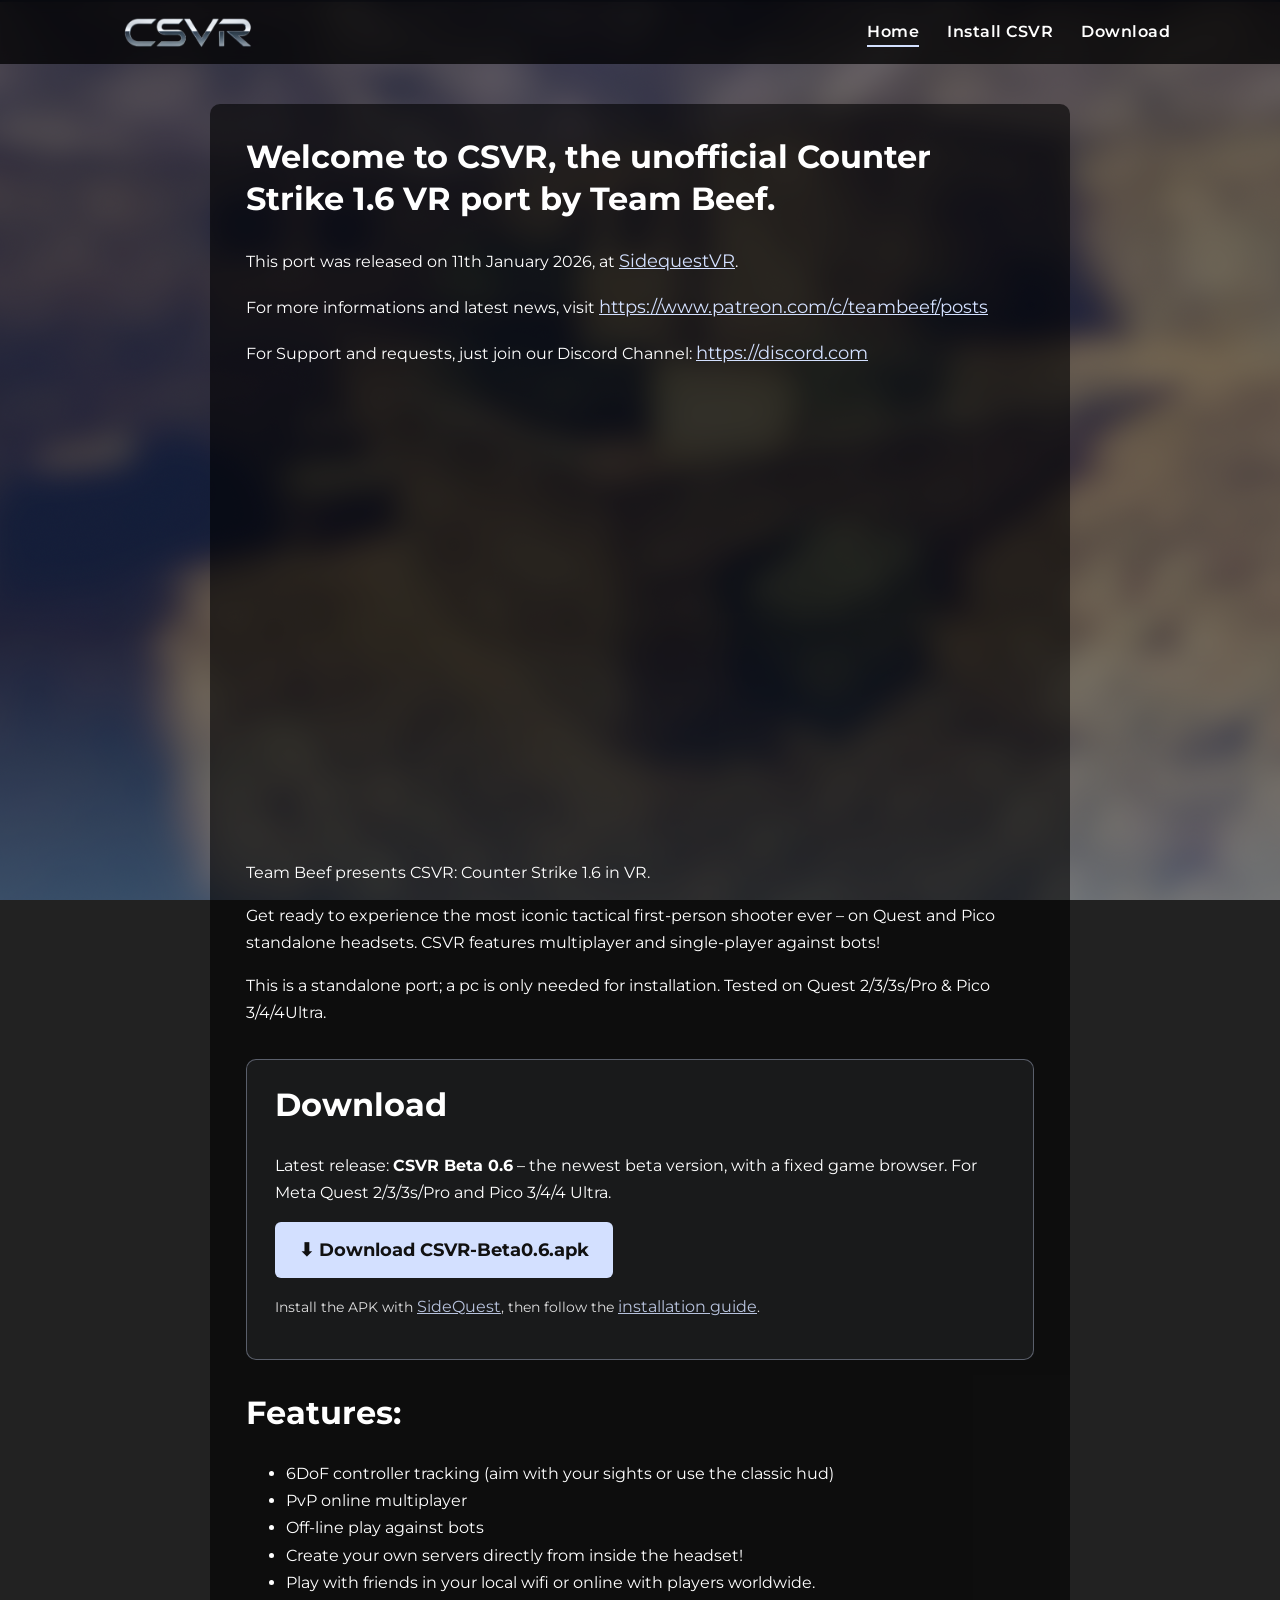
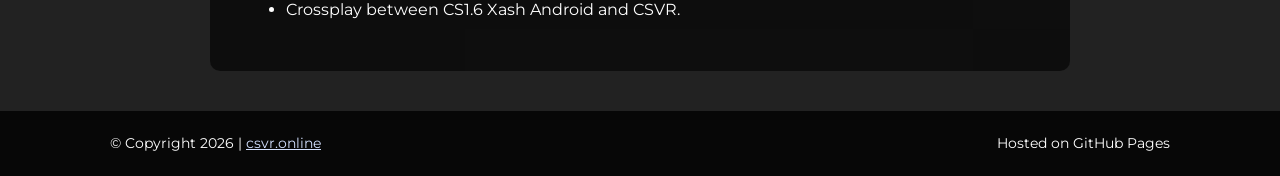
==== index.html @ e5adeed0 "Download: mention fixed game browser in Beta 0.6" ====
<!DOCTYPE html>
<html lang="en">
<head>
<meta charset="utf-8">
<meta name="viewport" content="width=device-width, initial-scale=1">
<title>csvr.online – Unofficial Counter Strike 1.6 VR Port By Team Beef</title>
<meta name="description" content="CSVR – the unofficial Counter Strike 1.6 VR port by Team Beef for Quest and Pico standalone headsets.">
<link rel="icon" href="assets/favicon-32.webp" sizes="32x32">
<link rel="icon" href="assets/icon-192.webp" sizes="192x192">
<link rel="apple-touch-icon" href="assets/apple-touch-icon.webp">
<link rel="stylesheet" href="assets/style.css">
<script src="assets/main.js" defer></script>
</head>
<body id="top">
<a class="skip-link" href="#main-content">Skip to content</a>
<header class="header">
  <div class="header__inner">
    <a class="header__logo" href="./"><img src="assets/logo.webp" alt="csvr.online" width="160" height="40"></a>
    <nav id="header-menu" class="header__menu"><ul><li><a href="./" aria-current="page">Home</a></li><li><a href="install-csvr/">Install CSVR</a></li><li><a href="./#download">Download</a></li></ul></nav>
    <button class="header__hamburger" aria-label="Menu" aria-controls="header-menu" aria-expanded="false"><span></span><span></span><span></span></button>
  </div>
</header>
<main id="main-content">
  <article class="article">
<h2>Welcome to CSVR, the unofficial Counter Strike 1.6 VR port by Team Beef.</h2>
<p>This port was released on 11th January 2026, at <a href="https://sidequestvr.com/app/45868" target="_blank" rel="noreferrer noopener">SidequestVR</a>.</p>
<p>For more informations and latest news, visit <a href="https://www.patreon.com/c/teambeef/posts" target="_blank" rel="noreferrer noopener">https://www.patreon.com/c/teambeef/posts</a></p>
<p>For Support and requests, just join our Discord Channel: <a href="https://discord.com/channels/641218476198985728/1377249699261845594" target="_blank" rel="noreferrer noopener">https://discord.com</a></p>
<div class="video"><iframe title="CSVR (Counter Strike 1.6 VR) - Release 11th Jan '26" src="https://www.youtube-nocookie.com/embed/5ivdcCWly54" allow="accelerometer; autoplay; clipboard-write; encrypted-media; gyroscope; picture-in-picture; web-share" referrerpolicy="strict-origin-when-cross-origin" allowfullscreen loading="lazy"></iframe></div>
<p>Team Beef presents CSVR: Counter Strike 1.6 in VR.</p>
<p>Get ready to experience the most iconic tactical first-person shooter ever – on Quest and Pico standalone headsets. CSVR features multiplayer and single-player against bots!</p>
<p>This is a standalone port; a pc is only needed for installation. Tested on Quest 2/3/3s/Pro &amp; Pico 3/4/4Ultra.</p>
<section id="download" class="download">
<h2>Download</h2>
<p>Latest release: <strong>CSVR Beta 0.6</strong> – the newest beta version, with a fixed game browser. For Meta Quest 2/3/3s/Pro and Pico 3/4/4 Ultra.</p>
<p><a class="btn" href="https://www.csvr.online/downloads/CSVR-Beta0.6.apk" download>&#11015; Download CSVR-Beta0.6.apk</a></p>
<p class="small">Install the APK with <a href="https://sidequestvr.com/app/45868" target="_blank" rel="noreferrer noopener">SideQuest</a>, then follow the <a href="install-csvr/">installation guide</a>.</p>
</section>
<h2>Features:</h2>
<ul>
<li>6DoF controller tracking (aim with your sights or use the classic hud)</li>
<li>PvP online multiplayer</li>
<li>Off-line play against bots</li>
<li>Create your own servers directly from inside the headset!</li>
<li>Play with friends in your local wifi or online with players worldwide.</li>
<li>Crossplay between CS1.6 Xash Android and CSVR.</li>
</ul>
  </article>
</main>
<footer class="footer">
  <div class="footer__inner">
    <p>© Copyright 2026 | <a href="./">csvr.online</a></p>
    <p>Hosted on GitHub Pages</p>
  </div>
</footer>
<a class="scroll-top" href="#top" aria-label="Scroll to top">&#8679;</a>
</body>
</html>
---- assets/style.css ----
@import url("https://fonts.googleapis.com/css2?family=Montserrat:wght@400;600;700&display=swap");

*, *::before, *::after { box-sizing: border-box; }

html { scroll-behavior: smooth; }

body {
  margin: 0;
  font-family: Montserrat, sans-serif;
  font-size: 16px;
  line-height: 1.7;
  color: #fff;
  background: #222 url("background.png") center top / cover fixed no-repeat;
  min-height: 100vh;
  display: flex;
  flex-direction: column;
}

a { color: #d3e0ff; }
a:hover { color: #fff; }

.skip-link { position: absolute; left: -9999px; }
.skip-link:focus { left: 1rem; top: 1rem; background: #000; padding: .5rem 1rem; z-index: 100; }

/* Header */
.header {
  position: sticky; top: 0; z-index: 50;
  background: rgba(0, 0, 0, .75);
  backdrop-filter: blur(6px);
}
.header__inner {
  max-width: 1100px; margin: 0 auto; padding: .75rem 1.25rem;
  display: flex; align-items: center; justify-content: space-between;
}
.header__logo img { height: 40px; width: auto; display: block; }
.header__menu ul { list-style: none; display: flex; gap: 1.75rem; margin: 0; padding: 0; }
.header__menu a {
  color: #fff; text-decoration: none; font-weight: 600; letter-spacing: .03em;
  padding-bottom: 4px; border-bottom: 2px solid transparent;
}
.header__menu a:hover, .header__menu a[aria-current="page"] { border-bottom-color: #d3e0ff; }

.header__hamburger {
  display: none; background: none; border: 0; cursor: pointer; padding: 6px;
}
.header__hamburger span { display: block; width: 26px; height: 3px; margin: 5px 0; background: #fff; border-radius: 2px; }

@media (max-width: 700px) {
  .header__hamburger { display: block; }
  .header__menu { display: none; position: absolute; top: 100%; left: 0; right: 0; background: rgba(0,0,0,.92); }
  .header__menu.open { display: block; }
  .header__menu ul { flex-direction: column; gap: 0; padding: .5rem 1.25rem 1rem; }
  .header__menu li { padding: .6rem 0; }
}

/* Content */
main {
  flex: 1;
  width: 100%; max-width: 900px; margin: 2.5rem auto; padding: 0 1.25rem;
}
.article {
  background: rgba(0, 0, 0, .6);
  border-radius: 10px;
  padding: 2rem 2.25rem;
  animation: fadeUp .6s ease-out both;
}
.article h1 { font-size: 2.4rem; margin-top: 0; }
.article h2 { font-size: 2rem; line-height: 1.3; }
.article h2:first-child { margin-top: 0; }
.article p a, .article li a { font-size: 1.1em; word-break: break-word; }
.article img { max-width: 100%; height: auto; border-radius: 6px; }
.article figure { margin: 1.5rem 0; }

.video {
  position: relative; width: 100%; aspect-ratio: 16 / 9; margin: 1.5rem 0;
}
.video iframe { position: absolute; inset: 0; width: 100%; height: 100%; border: 0; border-radius: 6px; }

@media (max-width: 600px) {
  .article { padding: 1.25rem; }
  .article h1 { font-size: 1.8rem; }
  .article h2 { font-size: 1.5rem; }
}

/* Footer */
.footer {
  background: rgba(0, 0, 0, .8);
  font-size: .9rem;
}
.footer__inner {
  max-width: 1100px; margin: 0 auto; padding: 1.25rem;
  display: flex; flex-wrap: wrap; justify-content: space-between; gap: .5rem;
}
.footer p { margin: 0; }

.scroll-top {
  position: fixed; right: 1.25rem; bottom: 1.25rem;
  width: 44px; height: 44px; border-radius: 50%;
  background: rgba(0,0,0,.7); color: #fff; text-decoration: none;
  display: flex; align-items: center; justify-content: center;
  font-size: 1.3rem; opacity: 0; pointer-events: none; transition: opacity .3s;
}
.scroll-top.show { opacity: 1; pointer-events: auto; }

@keyframes fadeUp { from { opacity: 0; transform: translateY(20px); } to { opacity: 1; transform: none; } }

/* Download section */
.download {
  margin: 2rem 0; padding: 1.5rem 1.75rem;
  border: 1px solid rgba(211, 224, 255, .35); border-radius: 10px;
  background: rgba(211, 224, 255, .06);
}
.download h2 { margin-top: 0; }
.btn {
  display: inline-block; padding: .8rem 1.5rem; border-radius: 6px;
  background: #d3e0ff; color: #111 !important; font-weight: 700; text-decoration: none;
  transition: transform .15s, background .15s;
}
.btn:hover { background: #fff; transform: translateY(-2px); }
.small { font-size: .9rem; opacity: .85; }
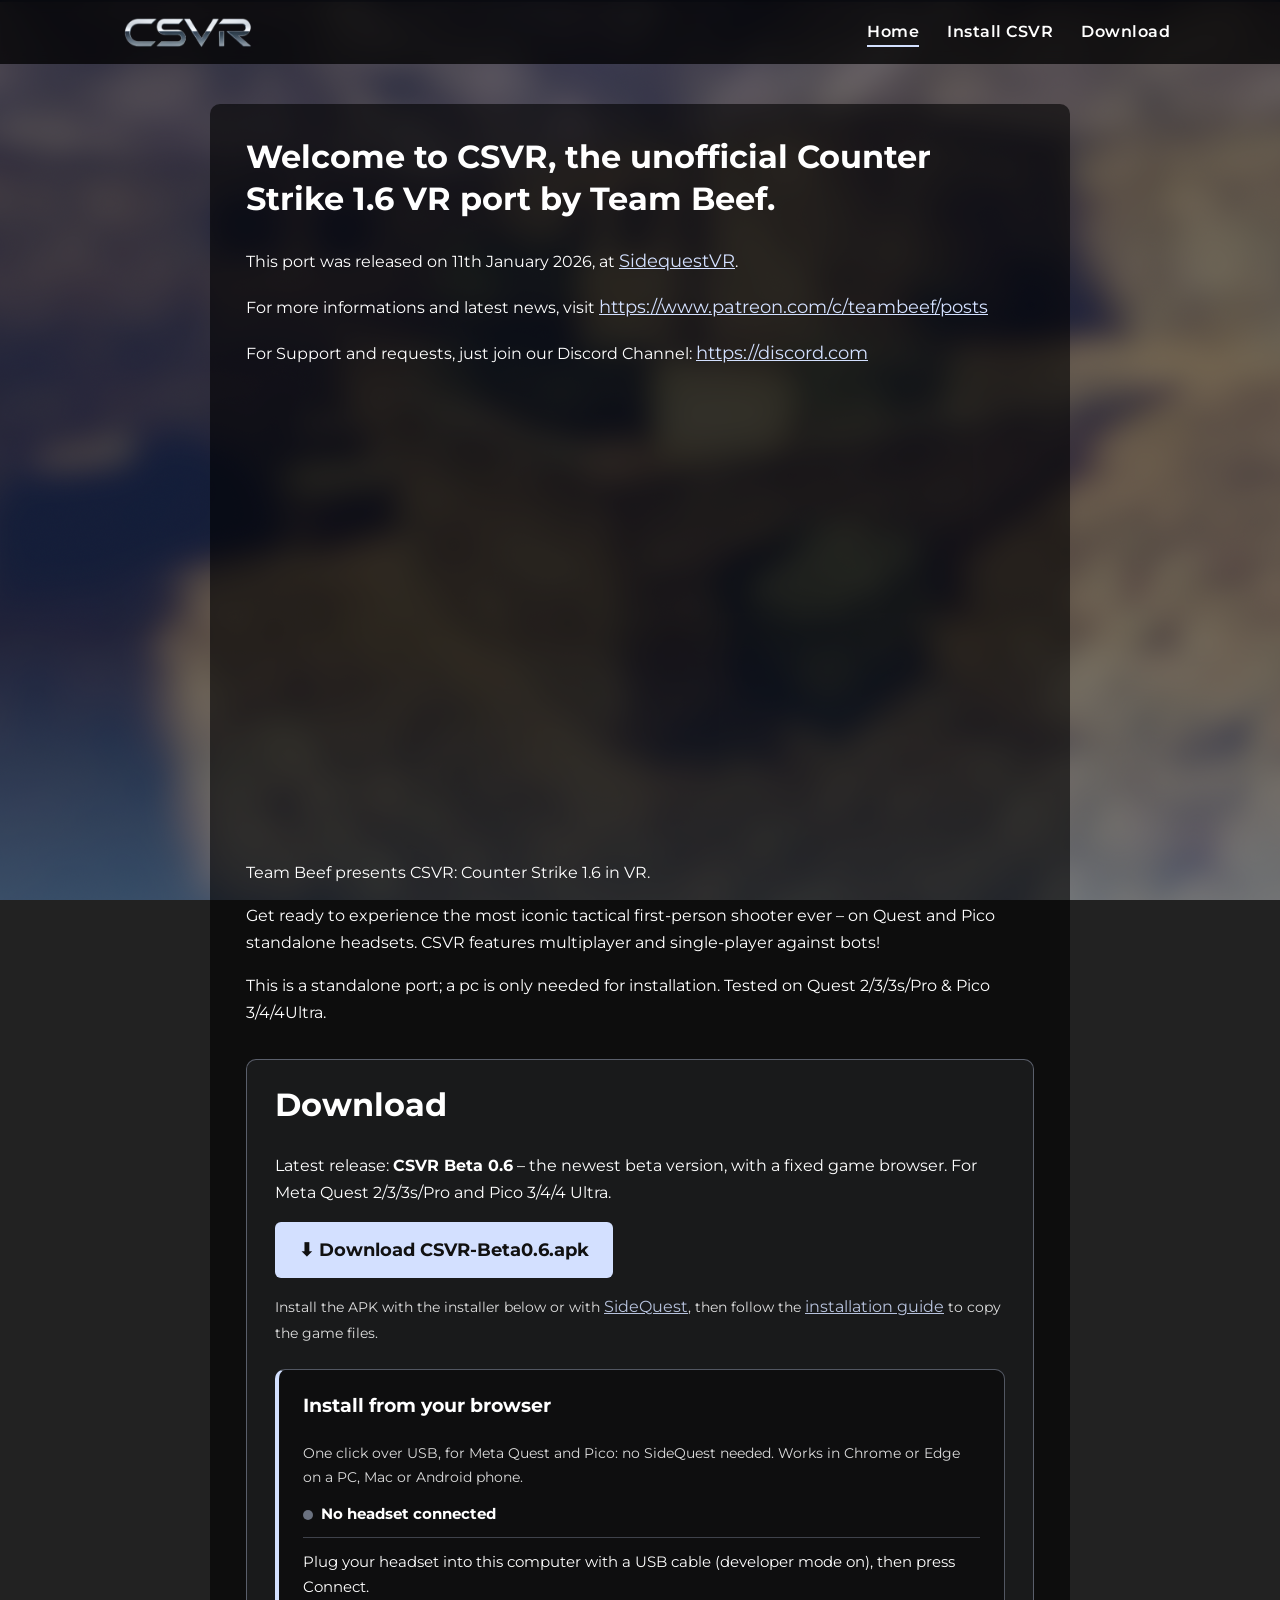
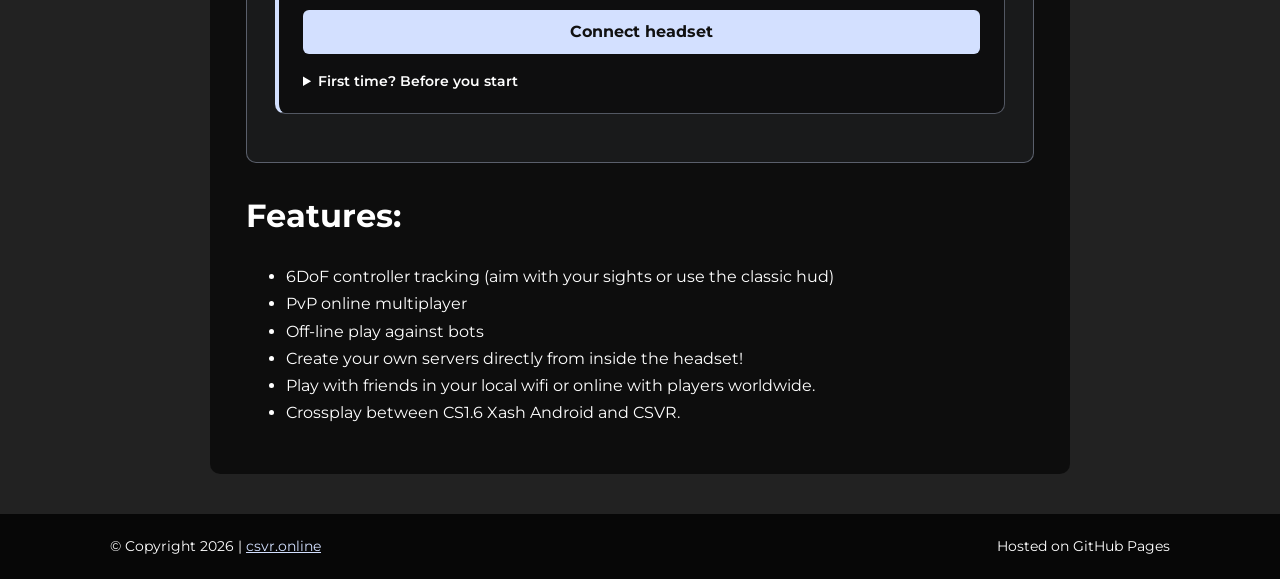
==== commit 5478ccd3: "Add browser installer box (one-click USB install for Quest and Pico)" ====
--- a/index.html
+++ b/index.html
@@ -33,8 +33,24 @@
 <section id="download" class="download">
 <h2>Download</h2>
 <p>Latest release: <strong>CSVR Beta 0.6</strong> – the newest beta version, with a fixed game browser. For Meta Quest 2/3/3s/Pro and Pico 3/4/4 Ultra.</p>
-<p><a class="btn" href="https://www.csvr.online/downloads/CSVR-Beta0.6.apk" download>&#11015; Download CSVR-Beta0.6.apk</a></p>
-<p class="small">Install the APK with <a href="https://sidequestvr.com/app/45868" target="_blank" rel="noreferrer noopener">SideQuest</a>, then follow the <a href="install-csvr/">installation guide</a>.</p>
+<p><a class="btn" href="https://github.com/SgtBilko76/csvr-site/releases/download/beta-0.6/CSVR-Beta0.6.apk" download>&#11015; Download CSVR-Beta0.6.apk</a></p>
+<p class="small">Install the APK with the installer below or with <a href="https://sidequestvr.com/app/45868" target="_blank" rel="noreferrer noopener">SideQuest</a>, then follow the <a href="install-csvr/">installation guide</a> to copy the game files.</p>
+<div class="install-card" id="install">
+<h3>Install from your browser</h3>
+<p class="inst-small">One click over USB, for Meta Quest and Pico: no SideQuest needed. Works in Chrome or Edge on a PC, Mac or Android phone.</p>
+<div class="installer" data-config="{&quot;relay&quot;: &quot;https://portroyale-apk-relay.portroyale.workers.dev&quot;, &quot;game&quot;: &quot;CSVR&quot;, &quot;assets&quot;: [{&quot;name&quot;: &quot;CSVR-Beta0.6.apk&quot;, &quot;url&quot;: &quot;https://github.com/SgtBilko76/csvr-site/releases/download/beta-0.6/CSVR-Beta0.6.apk&quot;, &quot;size&quot;: 73839883}]}"><p class="inst-msg">The installer needs JavaScript. Use the download button instead.</p></div>
+<details class="inst-help">
+<summary>First time? Before you start</summary>
+<ol>
+<li>Turn on developer mode. <strong>Quest:</strong> Meta Horizon app on your phone → Devices → your headset → Headset settings → Developer mode. <strong>Pico:</strong> Settings → General → About → tap <em>Software version</em> 7 times, then Settings → Developer → turn on USB debugging.</li>
+<li>Connect the headset to this computer with a USB cable that carries data (not a charge-only cable).</li>
+<li>Close SideQuest and Meta Quest Developer Hub. If you use adb, run <code>adb kill-server</code> first: only one program can talk to the headset at a time.</li>
+<li>Windows: if the headset doesn't show up in the list, install the <a href="https://developers.meta.com/horizon/downloads/package/oculus-adb-drivers/" target="_blank" rel="noreferrer noopener">Meta Quest ADB driver</a>.</li>
+<li>After pressing Connect, put on the headset and allow USB debugging for this computer.</li>
+</ol>
+</details>
+</div>
+<script type="module" src="assets/installer.js"></script>
 </section>
 <h2>Features:</h2>
 <ul>
--- a/assets/style.css
+++ b/assets/style.css
@@ -118,3 +118,29 @@
 }
 .btn:hover { background: #fff; transform: translateY(-2px); }
 .small { font-size: .9rem; opacity: .85; }
+
+/* Browser installer (assets/installer.js, shared with portroyale.online) */
+.install-card { margin: 1.5rem 0; padding: 1.25rem 1.5rem; border: 1px solid rgba(211, 224, 255, .35); border-left: 4px solid #d3e0ff; border-radius: 10px; background: rgba(0, 0, 0, .45); }
+.install-card h3 { margin-top: 0; }
+.inst-small { font-size: .9rem; opacity: .85; margin: 0 0 .8rem; }
+.inst-status { display: flex; align-items: center; gap: .55em; font-weight: 700; font-size: .92rem; padding-bottom: .6rem; margin-bottom: .75rem; border-bottom: 1px solid rgba(211, 224, 255, .25); }
+.inst-dot { width: 10px; height: 10px; border-radius: 50%; background: #6b7280; flex: none; }
+.inst-dot.on { background: #34d399; box-shadow: 0 0 8px #34d399; }
+.inst-body { display: flex; flex-direction: column; gap: .6rem; }
+.inst-body [hidden] { display: none !important; }
+.inst-body .btn { font-family: inherit; font-size: 1rem; border: 0; cursor: pointer; text-align: center; }
+.inst-body .btn-block { display: block; width: 100%; }
+.inst-body .btn-ghost { background: transparent; color: #d3e0ff !important; border: 2px solid #d3e0ff; padding: .45rem 1rem; align-self: flex-start; }
+.inst-body .btn:disabled { opacity: .55; cursor: progress; transform: none; }
+.inst-msg { margin: 0; font-size: .92rem; }
+.inst-ok { color: #6ee7b7; }
+.inst-warn { color: #fbbf24; }
+.inst-err { color: #fca5a5; }
+.inst-bar { height: 8px; background: rgba(255, 255, 255, .12); border-radius: 999px; overflow: hidden; }
+.inst-bar-fill { height: 100%; width: 0; background: #d3e0ff; transition: width .2s; }
+.inst-row { display: flex; align-items: center; gap: .6rem; font-size: .9rem; font-weight: 600; }
+.inst-select { flex: 1; min-width: 0; font: inherit; padding: .4rem; }
+.inst-link { background: none; border: 0; padding: 0; color: #d3e0ff; font: inherit; cursor: pointer; text-decoration: underline; }
+.inst-help { margin-top: .9rem; font-size: .9rem; }
+.inst-help summary { cursor: pointer; font-weight: 600; }
+.inst-help ol { padding-left: 1.3em; margin: .5rem 0 0; }
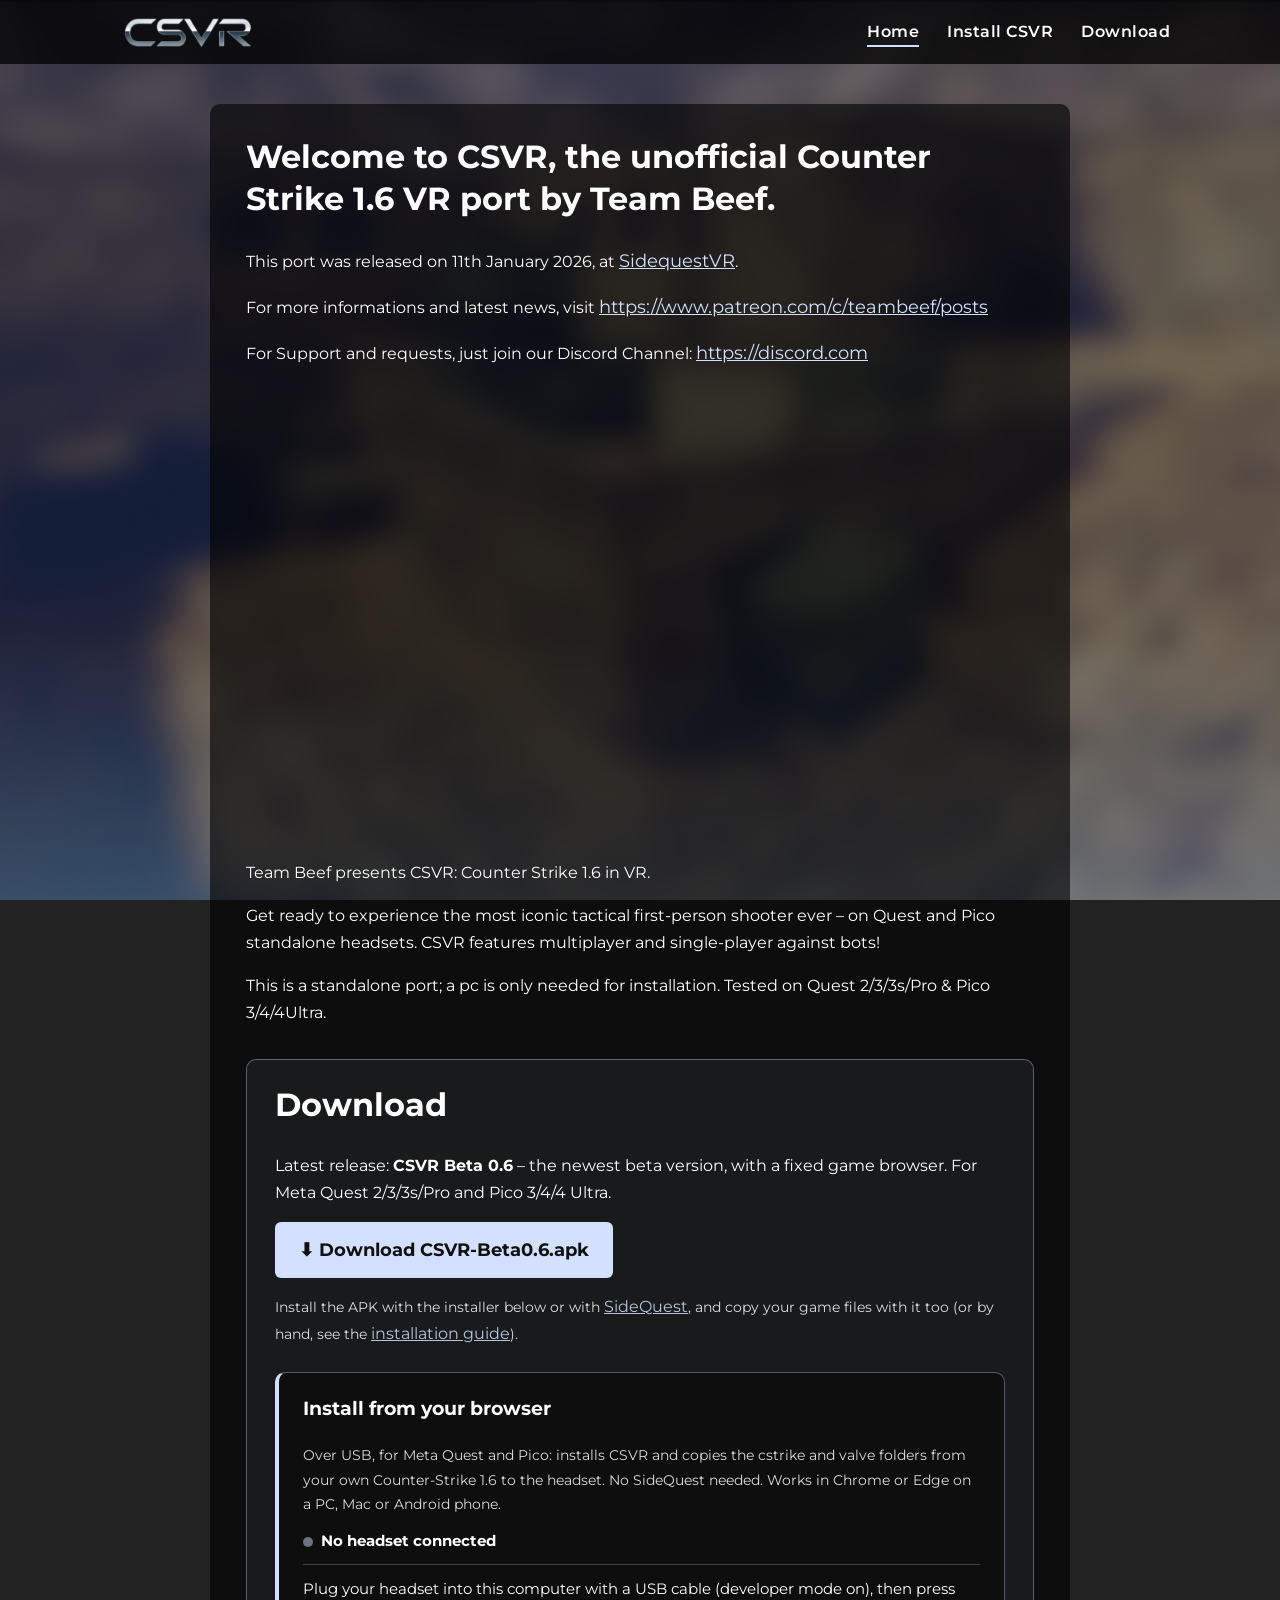
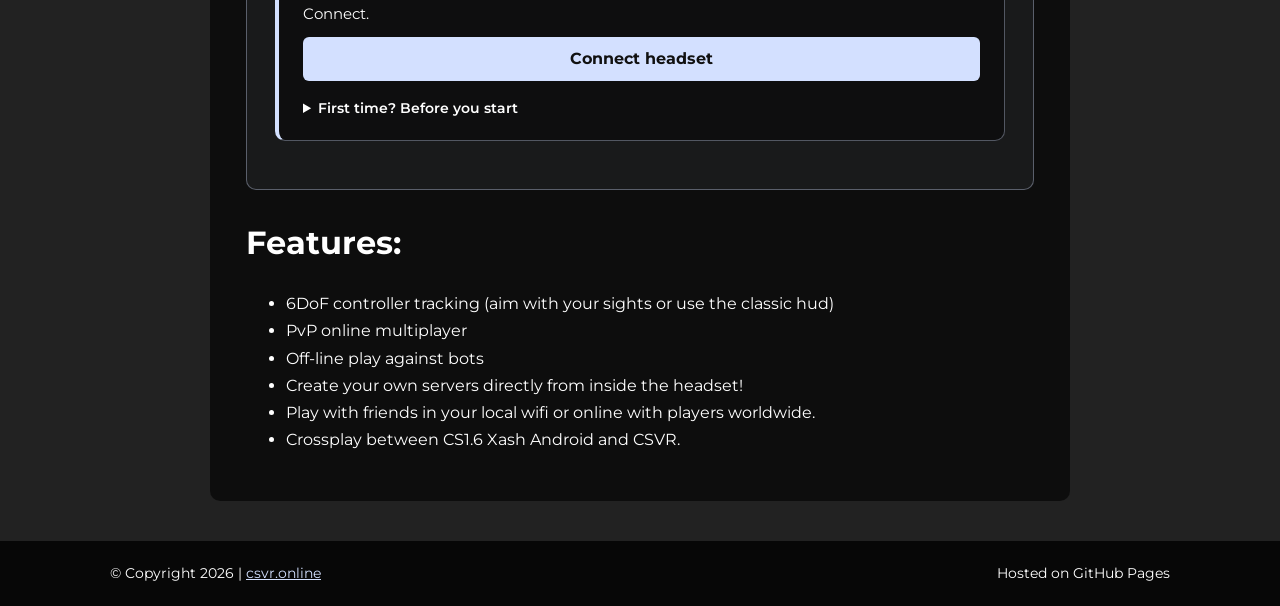
==== commit 9acd7fda: "Installer: copy cstrike and valve game folders to the headset" ====
--- a/index.html
+++ b/index.html
@@ -34,11 +34,11 @@
 <h2>Download</h2>
 <p>Latest release: <strong>CSVR Beta 0.6</strong> – the newest beta version, with a fixed game browser. For Meta Quest 2/3/3s/Pro and Pico 3/4/4 Ultra.</p>
 <p><a class="btn" href="https://github.com/SgtBilko76/csvr-site/releases/download/beta-0.6/CSVR-Beta0.6.apk" download>&#11015; Download CSVR-Beta0.6.apk</a></p>
-<p class="small">Install the APK with the installer below or with <a href="https://sidequestvr.com/app/45868" target="_blank" rel="noreferrer noopener">SideQuest</a>, then follow the <a href="install-csvr/">installation guide</a> to copy the game files.</p>
+<p class="small">Install the APK with the installer below or with <a href="https://sidequestvr.com/app/45868" target="_blank" rel="noreferrer noopener">SideQuest</a>, and copy your game files with it too (or by hand, see the <a href="install-csvr/">installation guide</a>).</p>
 <div class="install-card" id="install">
 <h3>Install from your browser</h3>
-<p class="inst-small">One click over USB, for Meta Quest and Pico: no SideQuest needed. Works in Chrome or Edge on a PC, Mac or Android phone.</p>
-<div class="installer" data-config="{&quot;relay&quot;: &quot;https://portroyale-apk-relay.portroyale.workers.dev&quot;, &quot;game&quot;: &quot;CSVR&quot;, &quot;assets&quot;: [{&quot;name&quot;: &quot;CSVR-Beta0.6.apk&quot;, &quot;url&quot;: &quot;https://github.com/SgtBilko76/csvr-site/releases/download/beta-0.6/CSVR-Beta0.6.apk&quot;, &quot;size&quot;: 73839883}]}"><p class="inst-msg">The installer needs JavaScript. Use the download button instead.</p></div>
+<p class="inst-small">Over USB, for Meta Quest and Pico: installs CSVR and copies the cstrike and valve folders from your own Counter-Strike 1.6 to the headset. No SideQuest needed. Works in Chrome or Edge on a PC, Mac or Android phone.</p>
+<div class="installer" data-config="{&quot;relay&quot;: &quot;https://portroyale-apk-relay.portroyale.workers.dev&quot;, &quot;game&quot;: &quot;CSVR&quot;, &quot;assets&quot;: [{&quot;name&quot;: &quot;CSVR-Beta0.6.apk&quot;, &quot;url&quot;: &quot;https://github.com/SgtBilko76/csvr-site/releases/download/beta-0.6/CSVR-Beta0.6.apk&quot;, &quot;size&quot;: 73839883}], &quot;data&quot;: [{&quot;label&quot;: &quot;Your Counter-Strike 1.6 files&quot;, &quot;kind&quot;: &quot;folder&quot;, &quot;target&quot;: &quot;/sdcard/xash&quot;, &quot;marker&quot;: &quot;cstrike/liblist.gam&quot;, &quot;include&quot;: [&quot;cstrike&quot;, &quot;valve&quot;], &quot;check&quot;: [&quot;cstrike/liblist.gam&quot;, &quot;valve/liblist.gam&quot;], &quot;hint&quot;: &quot;your Steam Half-Life folder (SteamLibrary\\steamapps\\common\\Half-Life, the one with the cstrike and valve folders); only cstrike and valve are copied&quot;}]}"><p class="inst-msg">The installer needs JavaScript. Use the download button instead.</p></div>
 <details class="inst-help">
 <summary>First time? Before you start</summary>
 <ol>
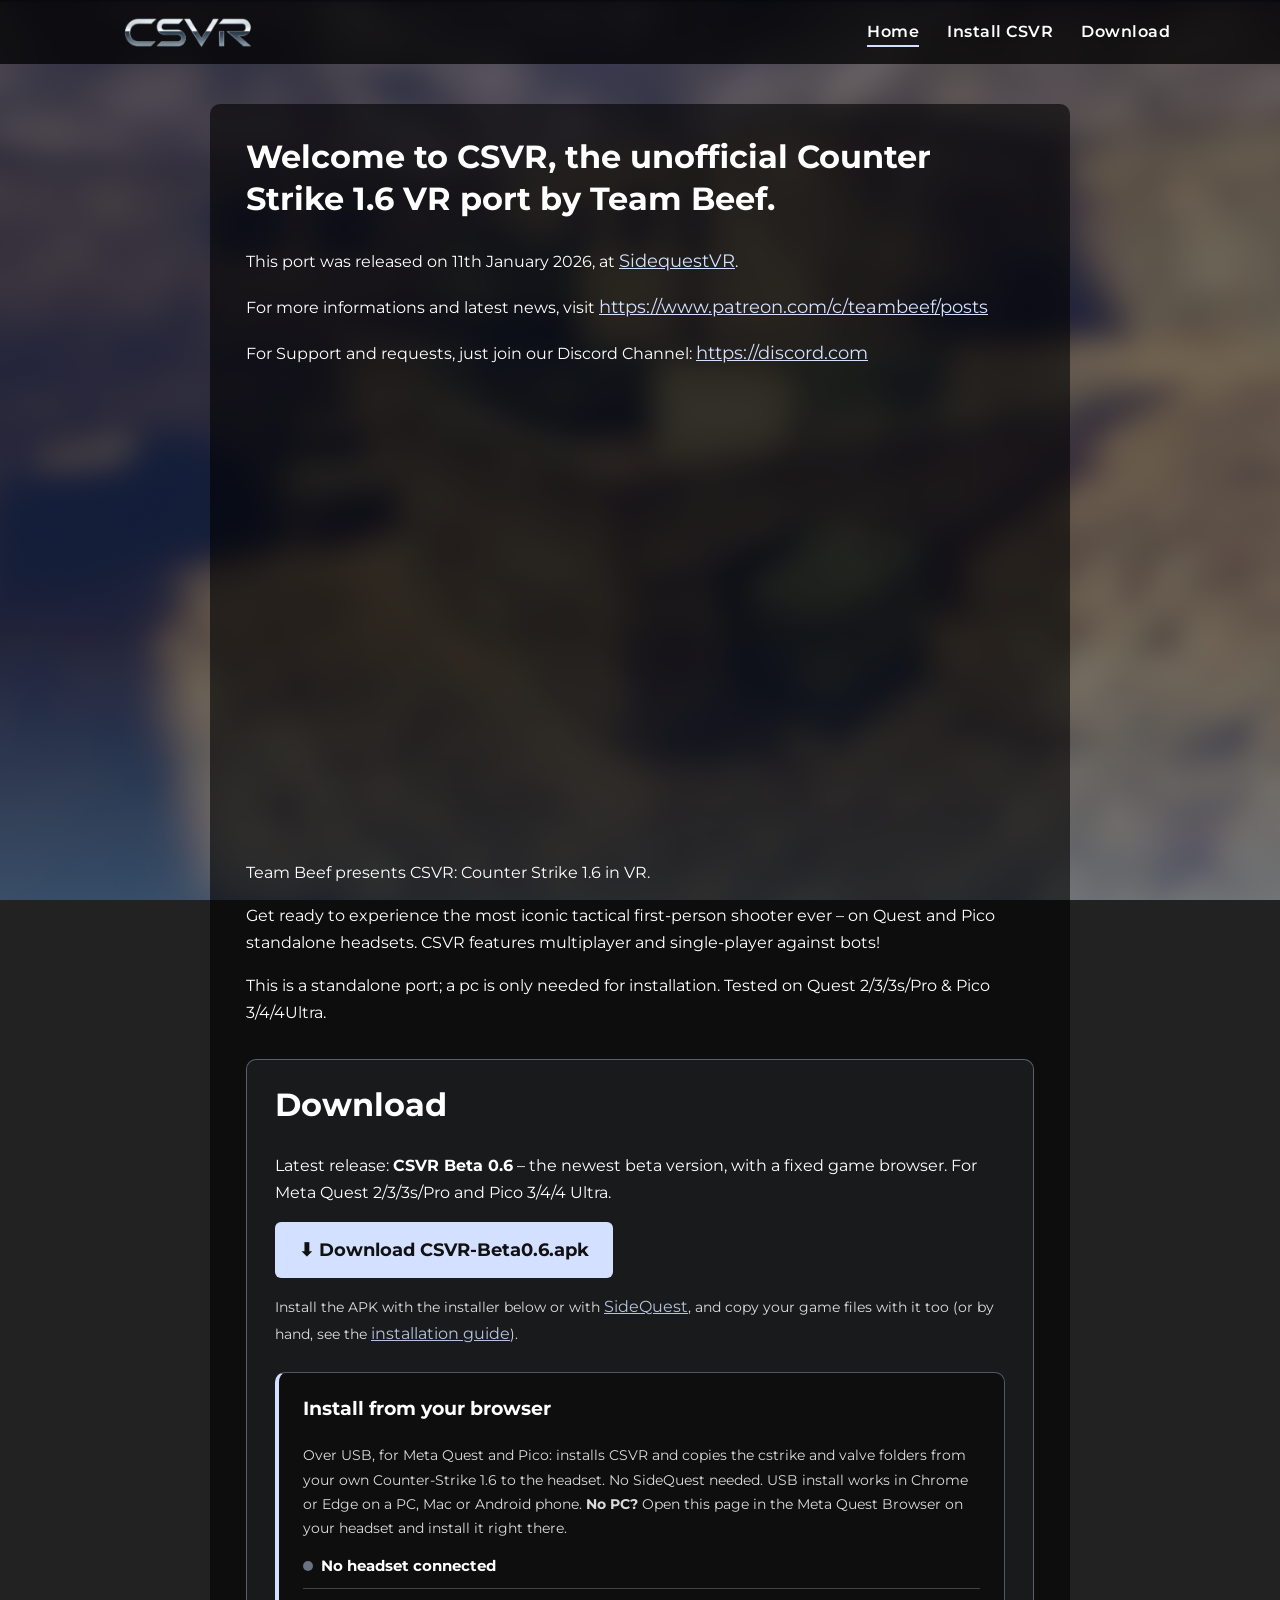
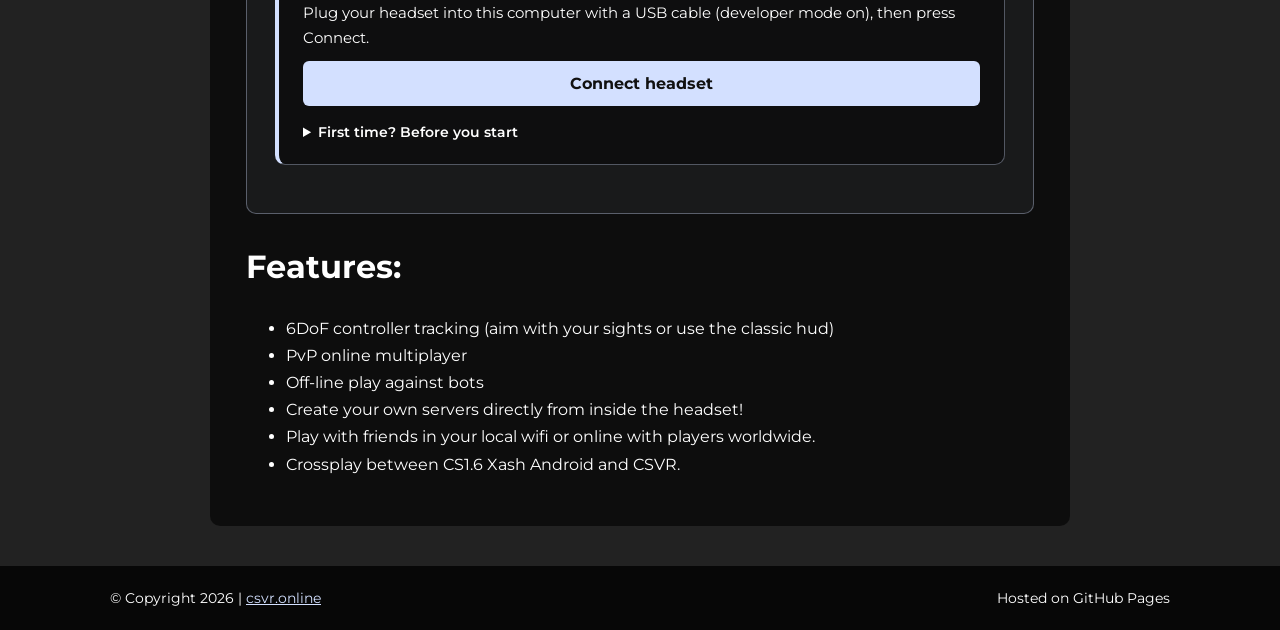
==== commit bdbc7b8d: "Installer: install directly in the Meta Quest Browser (no PC)" ====
--- a/index.html
+++ b/index.html
@@ -37,7 +37,7 @@
 <p class="small">Install the APK with the installer below or with <a href="https://sidequestvr.com/app/45868" target="_blank" rel="noreferrer noopener">SideQuest</a>, and copy your game files with it too (or by hand, see the <a href="install-csvr/">installation guide</a>).</p>
 <div class="install-card" id="install">
 <h3>Install from your browser</h3>
-<p class="inst-small">Over USB, for Meta Quest and Pico: installs CSVR and copies the cstrike and valve folders from your own Counter-Strike 1.6 to the headset. No SideQuest needed. Works in Chrome or Edge on a PC, Mac or Android phone.</p>
+<p class="inst-small">Over USB, for Meta Quest and Pico: installs CSVR and copies the cstrike and valve folders from your own Counter-Strike 1.6 to the headset. No SideQuest needed. USB install works in Chrome or Edge on a PC, Mac or Android phone. <strong>No PC?</strong> Open this page in the Meta Quest Browser on your headset and install it right there.</p>
 <div class="installer" data-config="{&quot;relay&quot;: &quot;https://portroyale-apk-relay.portroyale.workers.dev&quot;, &quot;game&quot;: &quot;CSVR&quot;, &quot;assets&quot;: [{&quot;name&quot;: &quot;CSVR-Beta0.6.apk&quot;, &quot;url&quot;: &quot;https://github.com/SgtBilko76/csvr-site/releases/download/beta-0.6/CSVR-Beta0.6.apk&quot;, &quot;size&quot;: 73839883}], &quot;data&quot;: [{&quot;label&quot;: &quot;Your Counter-Strike 1.6 files&quot;, &quot;kind&quot;: &quot;folder&quot;, &quot;target&quot;: &quot;/sdcard/xash&quot;, &quot;marker&quot;: &quot;cstrike/liblist.gam&quot;, &quot;include&quot;: [&quot;cstrike&quot;, &quot;valve&quot;], &quot;check&quot;: [&quot;cstrike/liblist.gam&quot;, &quot;valve/liblist.gam&quot;], &quot;hint&quot;: &quot;your Steam Half-Life folder (SteamLibrary\\steamapps\\common\\Half-Life, the one with the cstrike and valve folders); only cstrike and valve are copied&quot;}]}"><p class="inst-msg">The installer needs JavaScript. Use the download button instead.</p></div>
 <details class="inst-help">
 <summary>First time? Before you start</summary>
@@ -50,7 +50,7 @@
 </ol>
 </details>
 </div>
-<script type="module" src="assets/installer.js"></script>
+<script type="module" src="assets/installer.js?v=7e5ff5f2"></script>
 </section>
 <h2>Features:</h2>
 <ul>
--- a/assets/style.css
+++ b/assets/style.css
@@ -144,3 +144,5 @@
 .inst-help { margin-top: .9rem; font-size: .9rem; }
 .inst-help summary { cursor: pointer; font-weight: 600; }
 .inst-help ol { padding-left: 1.3em; margin: .5rem 0 0; }
+.inst-steps { padding-left: 1.3em; margin: 0; font-size: .92rem; }
+.inst-steps li { margin-bottom: .45em; }
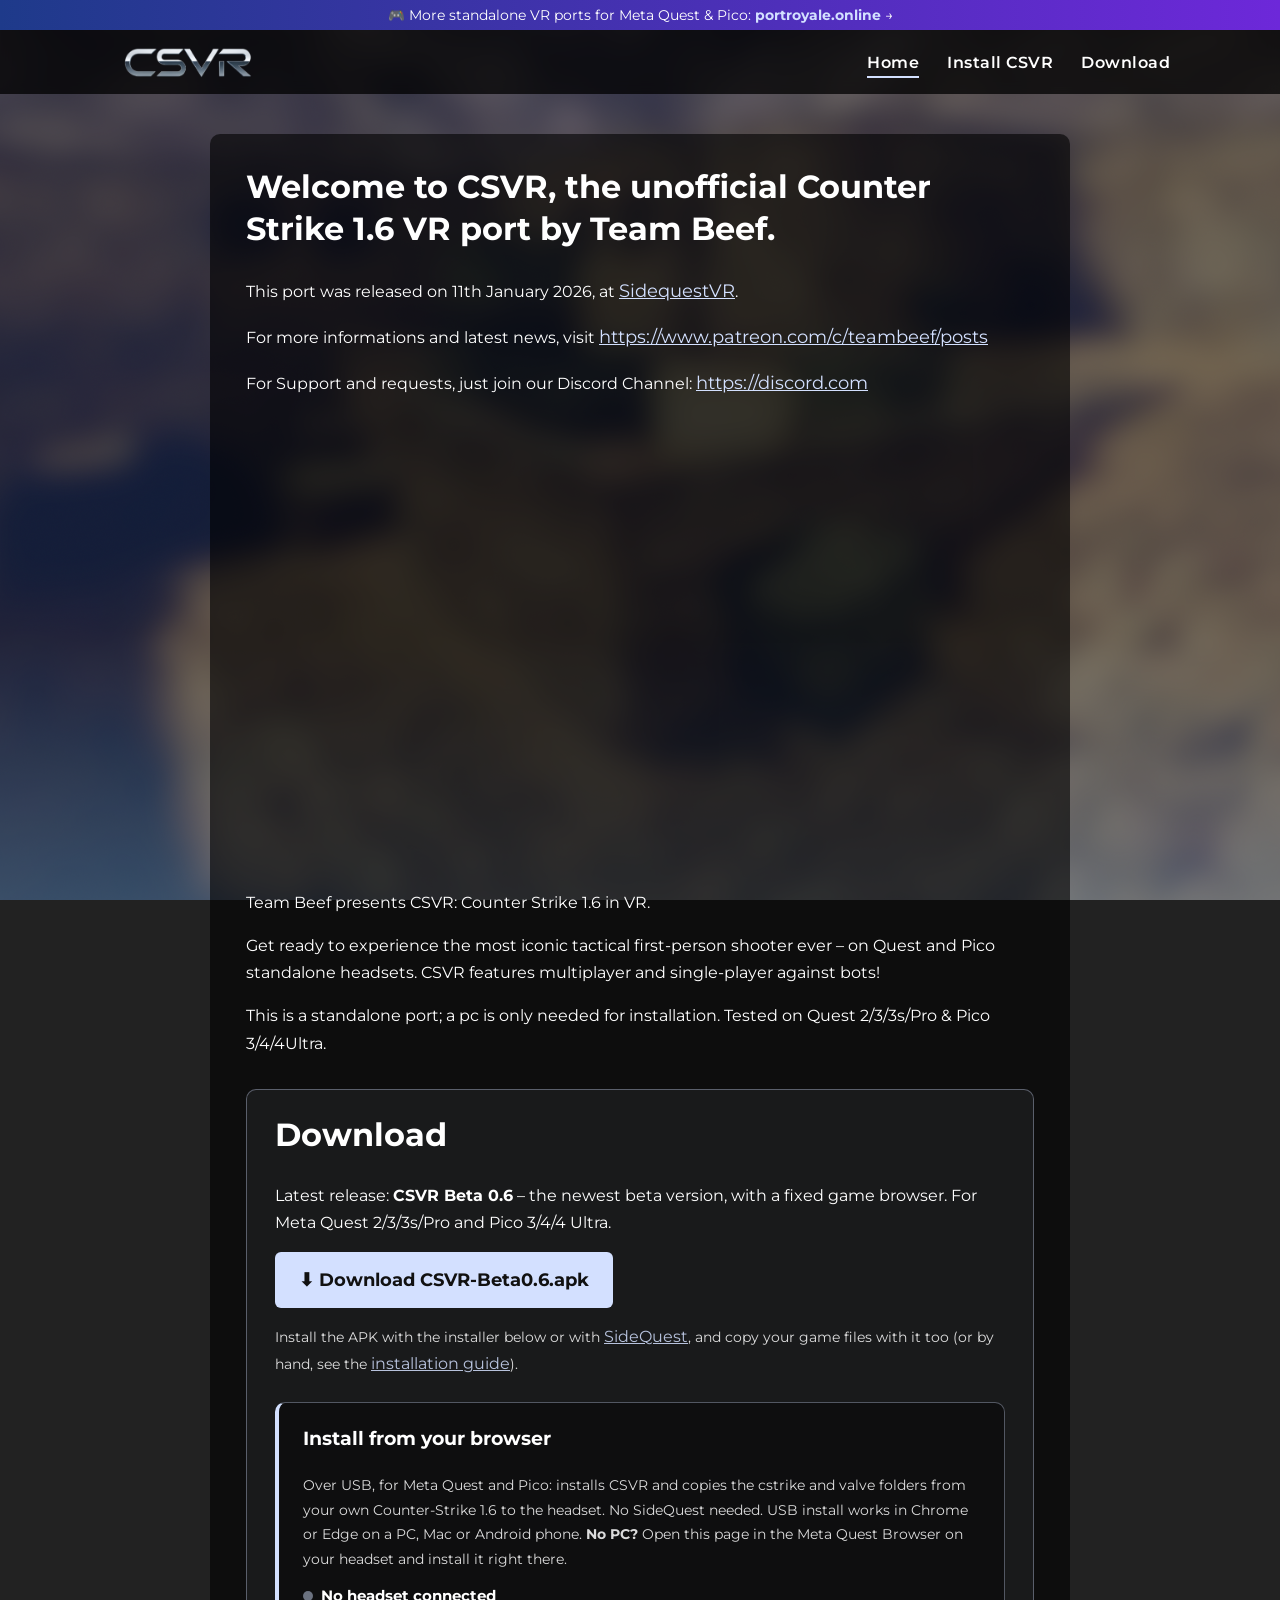
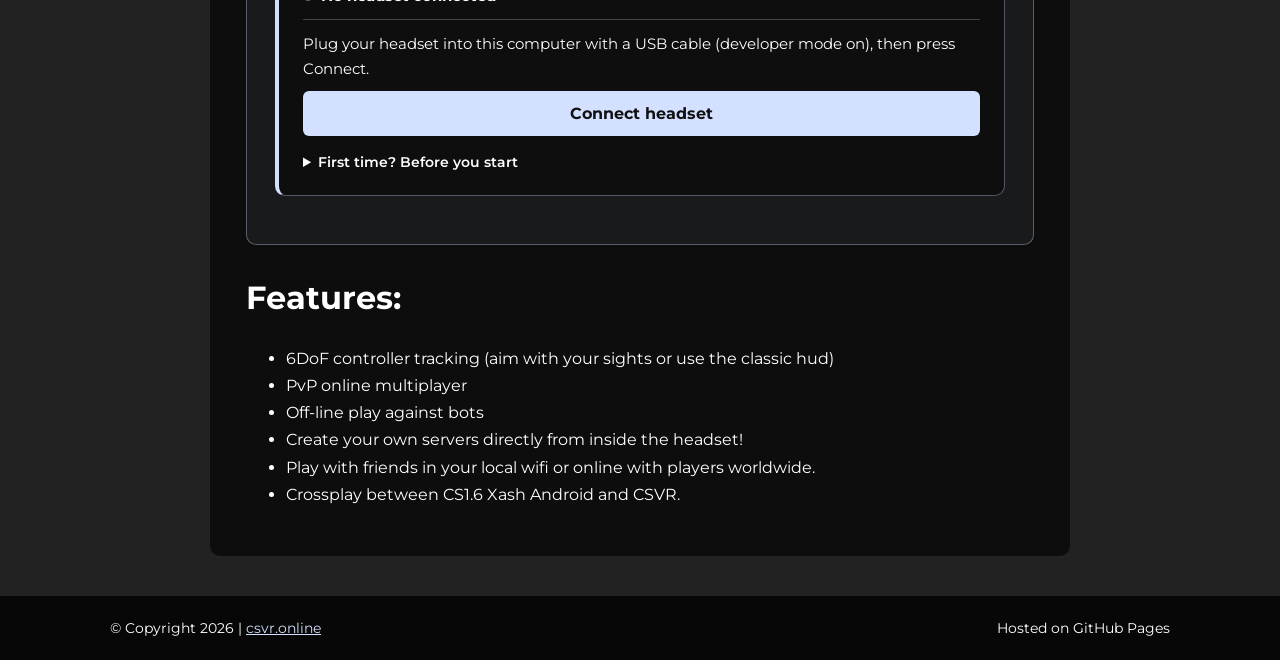
==== commit e6798175: "Header: add banner linking to more VR ports on portroyale.online" ====
--- a/index.html
+++ b/index.html
@@ -8,12 +8,13 @@
 <link rel="icon" href="assets/favicon-32.webp" sizes="32x32">
 <link rel="icon" href="assets/icon-192.webp" sizes="192x192">
 <link rel="apple-touch-icon" href="assets/apple-touch-icon.webp">
-<link rel="stylesheet" href="assets/style.css">
+<link rel="stylesheet" href="assets/style.css?v=2">
 <script src="assets/main.js" defer></script>
 </head>
 <body id="top">
 <a class="skip-link" href="#main-content">Skip to content</a>
 <header class="header">
+  <a class="promo" href="https://portroyale.online" target="_blank" rel="noopener">&#127918; More standalone VR ports for Meta Quest &amp; Pico: <strong>portroyale.online</strong> &rarr;</a>
   <div class="header__inner">
     <a class="header__logo" href="./"><img src="assets/logo.webp" alt="csvr.online" width="160" height="40"></a>
     <nav id="header-menu" class="header__menu"><ul><li><a href="./" aria-current="page">Home</a></li><li><a href="install-csvr/">Install CSVR</a></li><li><a href="./#download">Download</a></li></ul></nav>
--- a/assets/style.css
+++ b/assets/style.css
@@ -28,6 +28,14 @@
   background: rgba(0, 0, 0, .75);
   backdrop-filter: blur(6px);
 }
+.promo {
+  display: block; text-align: center; padding: .35rem 1rem;
+  font-size: .85rem; line-height: 1.4; color: #fff; text-decoration: none;
+  background: linear-gradient(90deg, #1e3a8a, #6d28d9);
+}
+.promo strong { color: #d3e0ff; }
+.promo:hover { color: #fff; background: linear-gradient(90deg, #2546a8, #7c3aed); }
+.promo:hover strong { text-decoration: underline; }
 .header__inner {
   max-width: 1100px; margin: 0 auto; padding: .75rem 1.25rem;
   display: flex; align-items: center; justify-content: space-between;
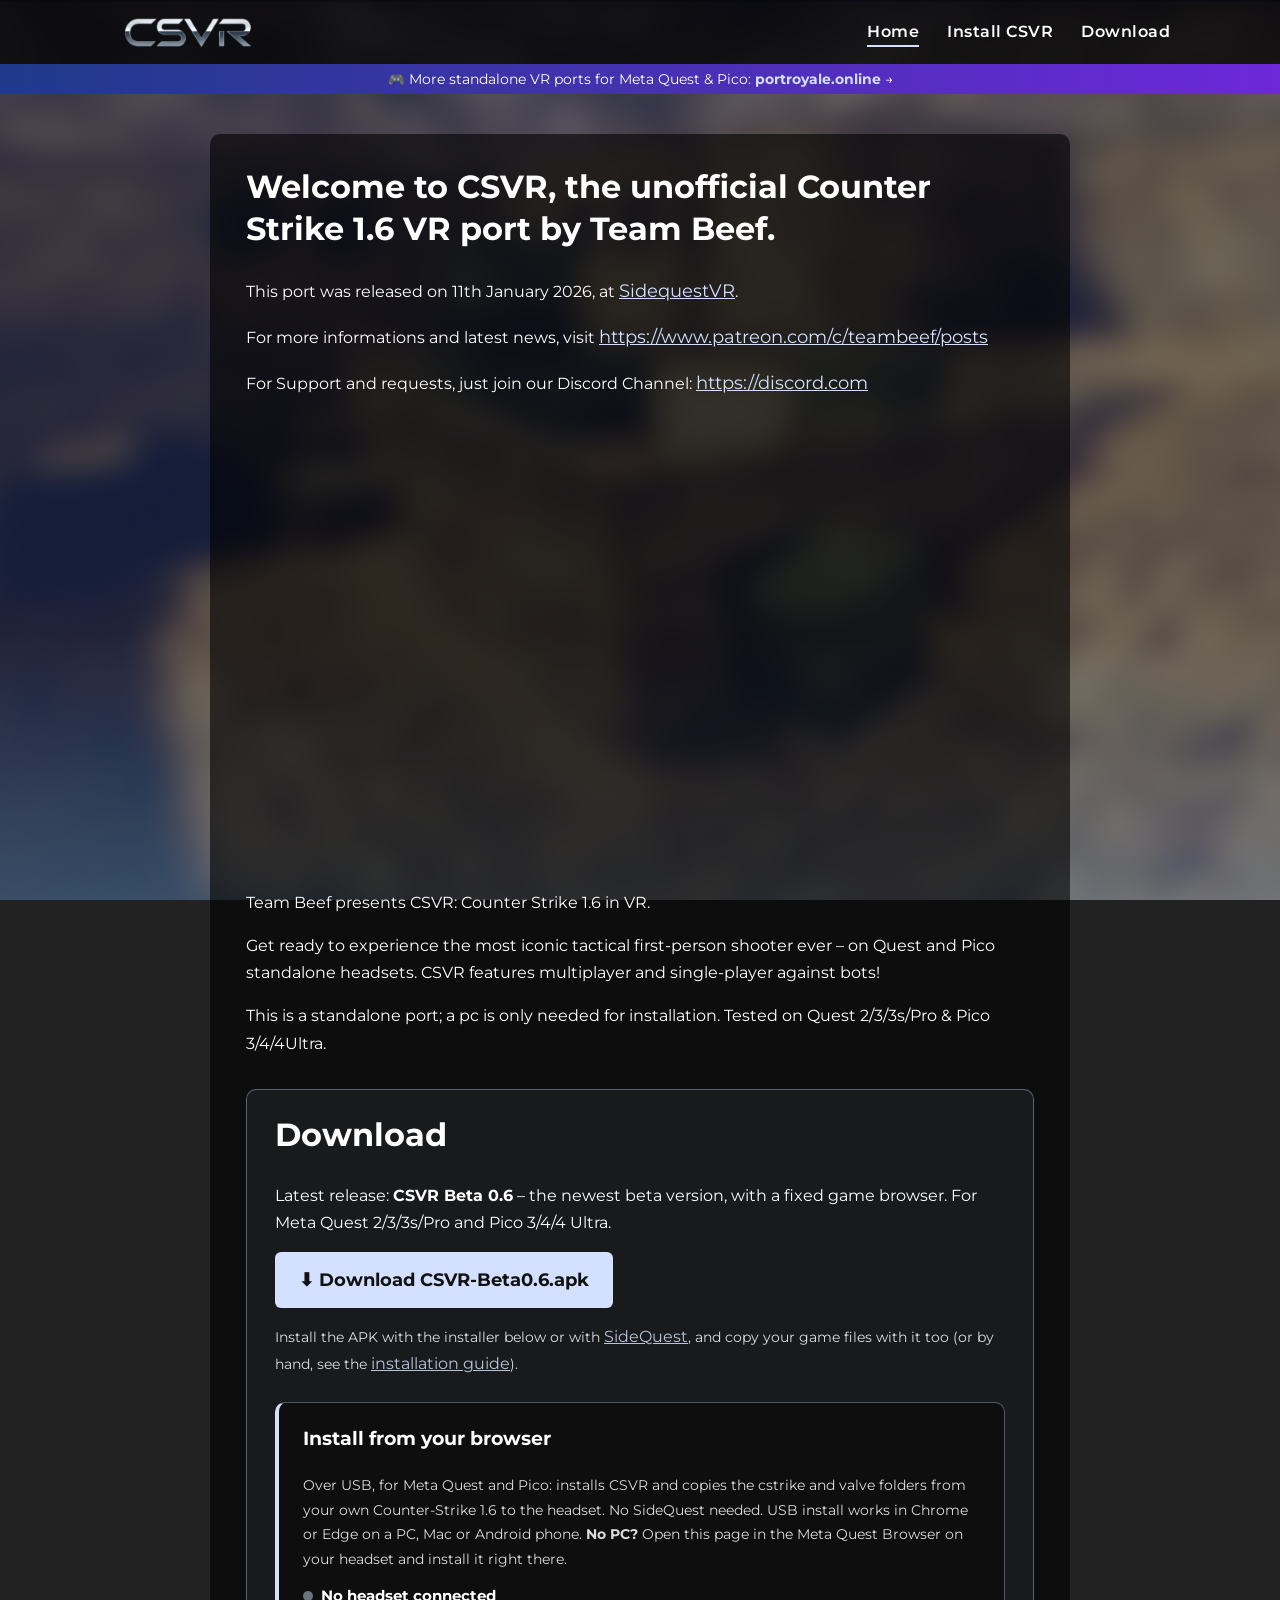
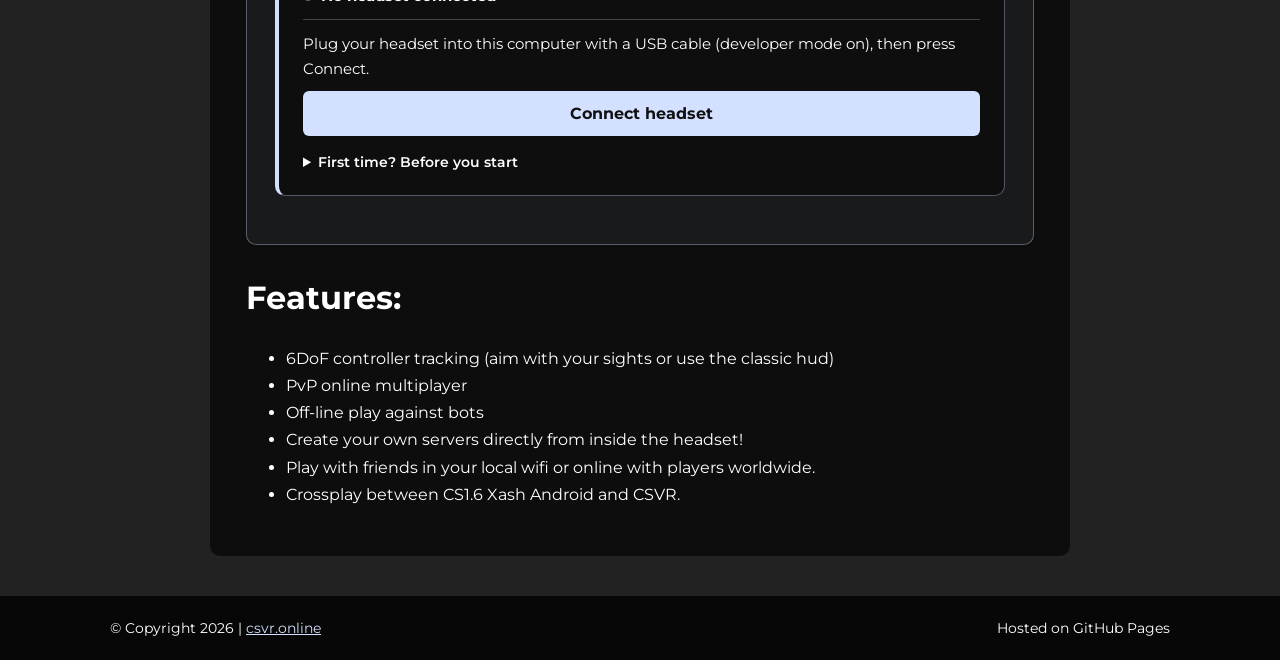
==== commit 44599884: "Header: move portroyale.online banner below the logo bar" ====
--- a/index.html
+++ b/index.html
@@ -8,18 +8,18 @@
 <link rel="icon" href="assets/favicon-32.webp" sizes="32x32">
 <link rel="icon" href="assets/icon-192.webp" sizes="192x192">
 <link rel="apple-touch-icon" href="assets/apple-touch-icon.webp">
-<link rel="stylesheet" href="assets/style.css?v=2">
+<link rel="stylesheet" href="assets/style.css?v=3">
 <script src="assets/main.js" defer></script>
 </head>
 <body id="top">
 <a class="skip-link" href="#main-content">Skip to content</a>
 <header class="header">
-  <a class="promo" href="https://portroyale.online" target="_blank" rel="noopener">&#127918; More standalone VR ports for Meta Quest &amp; Pico: <strong>portroyale.online</strong> &rarr;</a>
   <div class="header__inner">
     <a class="header__logo" href="./"><img src="assets/logo.webp" alt="csvr.online" width="160" height="40"></a>
     <nav id="header-menu" class="header__menu"><ul><li><a href="./" aria-current="page">Home</a></li><li><a href="install-csvr/">Install CSVR</a></li><li><a href="./#download">Download</a></li></ul></nav>
     <button class="header__hamburger" aria-label="Menu" aria-controls="header-menu" aria-expanded="false"><span></span><span></span><span></span></button>
   </div>
+  <a class="promo" href="https://portroyale.online" target="_blank" rel="noopener">&#127918; More standalone VR ports for Meta Quest &amp; Pico: <strong>portroyale.online</strong> &rarr;</a>
 </header>
 <main id="main-content">
   <article class="article">
